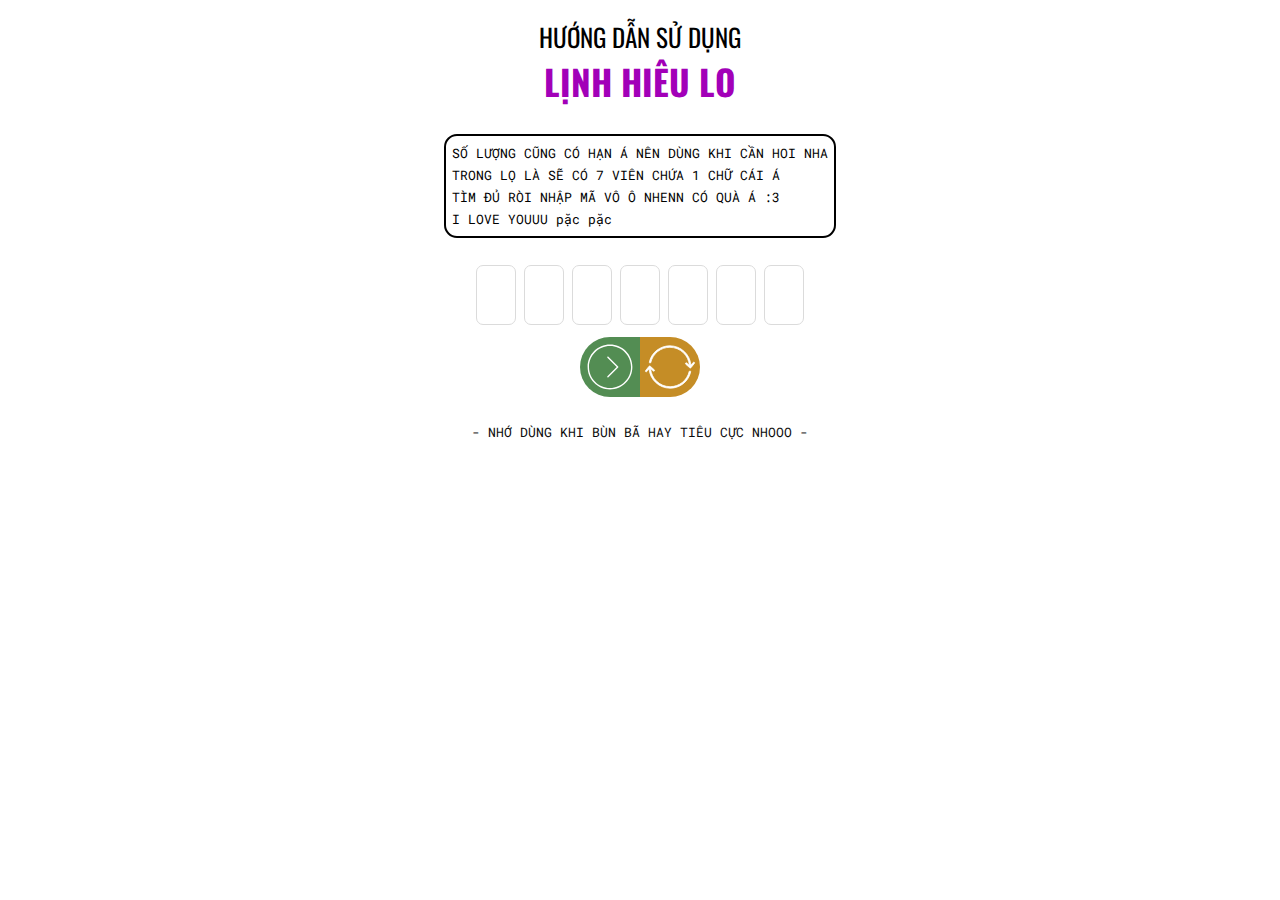
==== index.html @ 42705939 "Add files via upload" ====
<!DOCTYPE html>
<html lang="en">
  <head>
    <meta charset="UTF-8" />
    <meta name="viewport" content="width=device-width, initial-scale=1.0" />
    <title>Dược phẩm chức năng</title>
    <link rel="stylesheet" href="./assets/css/style.css" />
    <link rel="stylesheet" href="./assets/css/reset.css"/>
    <link rel="stylesheet" href="https://fonts.google.com/specimen/Oswald" />
    <link rel="preconnect" href="https://fonts.googleapis.com"/>
    <link rel="preconnect" href="https://fonts.gstatic.com" crossorigin/>
    <link href="https://fonts.googleapis.com/css2?family=Oswald:wght@200..700&family=Yanone+Kaffeesatz:wght@200..700&display=swap" rel="stylesheet"/>
    <link rel="preconnect" href="https://fonts.googleapis.com">
    <link rel="preconnect" href="https://fonts.gstatic.com" crossorigin>
    <link href="https://fonts.googleapis.com/css2?family=Oswald:wght@200..700&family=Roboto+Mono:ital,wght@0,100..700;1,100..700&family=Yanone+Kaffeesatz:wght@200..700&display=swap" rel="stylesheet">
  <body>
    <div class="container">
      <p class="title1 title">HƯỚNG DẪN SỬ DỤNG</p> 
      <p class="title2 title" >LỊNH HIÊU LO</p>
      <div class="box">
        <p>SỐ LƯỢNG CŨNG CÓ HẠN Á NÊN DÙNG KHI CẦN HOI NHA<br/>
            TRONG LỌ LÀ SẼ CÓ 7 VIÊN CHỨA 1 CHỮ CÁI Á<br/>
            TÌM ĐỦ RÒI NHẬP MÃ VÔ Ô NHENN CÓ QUÀ Á :3<br/>
            I LOVE YOUUU pặc pặc
        </p>
      </div>
        <div class="input-field">
          <input type="text" class="input-btn" id="1" maxlength="1"/>
          <input type="text" class="input-btn" id="2" maxlength="1"/>
          <input type="text" class="input-btn" id="3" maxlength="1"/>
          <input type="text" class="input-btn" id="4" maxlength="1"/>
          <input type="text" class="input-btn" id="5" maxlength="1"/>
          <input type="text" class="input-btn" id="6" maxlength="1"/>
          <input type="text" class="input-btn" id="7" maxlength="1"/>
        </div>
     
      <div class="btn-field">
        <button onclick="check(), result()" class="btn check">
          <img src="./assets/images/icon-arrow.svg" alt="" />
        </button>
        <button onclick="reset()" class="btn reset">
          <img src="./assets/images/reload-svgrepo-com.svg" alt="" /></button>
      </div>
      
      <p class="note">- NHỚ DÙNG KHI BÙN BÃ HAY TIÊU CỰC NHOOO -</p>
    <script src="./assets/js/main.js"></script>
  </body>
</html>
---- assets/css/style.css ----
input::-webkit-outer-spin-button,
input::-webkit-inner-spin-button {
  -webkit-appearance: none;
  margin: 0;
}

input[type=text] {
  -moz-appearance: textfield;
}

.container {
  color: black;
  min-height: 100vh;
  display: flex;
  flex-direction: column;
  justify-content: flex-start;
  align-items: center;
}
.container .title {
  justify-self: center;
  display: flex;
  font-family: "Oswald", sans-serif;
  font-size: 25px;
  color: black;
}
.container .title1 {
  margin: 2vh 0 0 0;
}
.container .title2 {
  font-size: 35px;
  margin: 0 0 3vh 0;
  font-weight: 700;
  color: #a200b8;
}
.container .box {
  display: block;
  border: 2px solid black;
  border-radius: 13px;
  padding: 6px;
  margin: 0 2vh 0 2vh;
}
.container .box p {
  font-family: "Roboto Mono", monospace;
  font-size: 12.5px;
  line-height: 22px;
}
.container .input-field {
  margin-top: 3vh;
}
.container .input-field .input-btn {
  width: 40px;
  height: 60px;
  margin: 0 2px 0 2px;
  font-family: "Poppins";
  background-color: transparent;
  border: 1px solid hsl(0, 0%, 86%);
  border-radius: 7px;
  text-align: center;
  font-size: 32px;
  font-weight: 700;
  color: hsl(0, 0%, 8%);
  transition: 0.2s;
}
.container .btn-field {
  margin-top: 12px;
  display: flex;
  flex-direction: row;
}
.container .btn-field .btn {
  color: white;
  color: rgb(216, 43, 43);
  display: grid;
  align-items: center;
  justify-items: center;
  height: inherit;
  grid-template-columns: 60px;
  grid-template-rows: 60px;
  width: 60px;
  border: 0;
  transition: 0.2s;
}
.container .btn-field .btn:active {
  background-color: hsl(0, 0%, 86%);
}
.container .btn-field .check {
  border-radius: 50% 0 0 50%;
  background-color: rgb(83, 141, 83);
}
.container .btn-field .reset {
  border-radius: 0 50% 50% 0;
  background-color: rgb(197, 141, 38);
}
.container .note {
  margin-top: 3vh;
  font-family: "Roboto Mono", monospace;
  color: rgb(10, 10, 10);
  padding: 0 3vh 0 3vh;
  font-size: 0.8rem;
  width: auto;
}/*# sourceMappingURL=style.css.map */
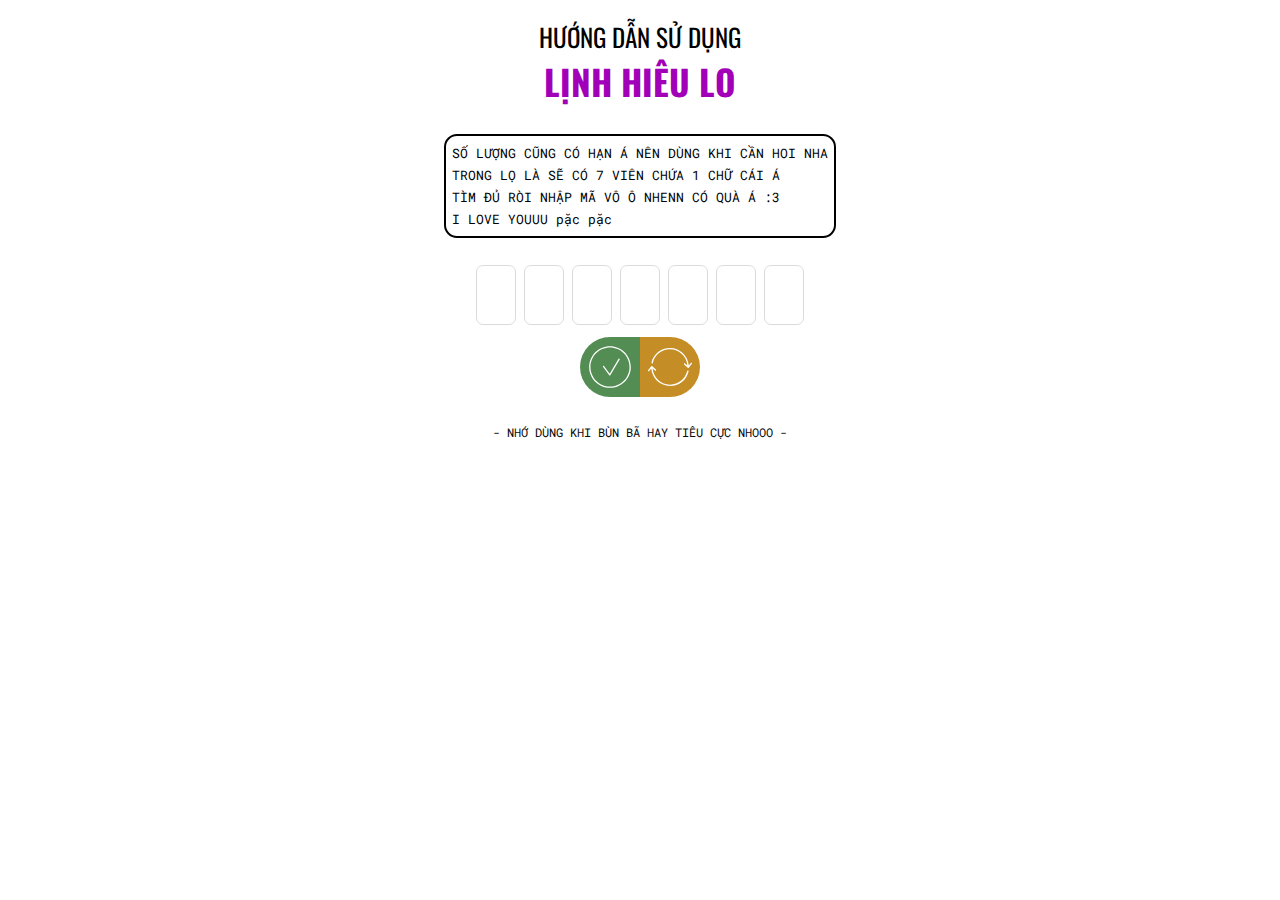
==== commit 8d8482b9: "Add files via upload" ====
--- a/index.html
+++ b/index.html
@@ -25,13 +25,13 @@
         </p>
       </div>
         <div class="input-field">
-          <input type="text" class="input-btn" id="1" maxlength="1"/>
-          <input type="text" class="input-btn" id="2" maxlength="1"/>
-          <input type="text" class="input-btn" id="3" maxlength="1"/>
-          <input type="text" class="input-btn" id="4" maxlength="1"/>
-          <input type="text" class="input-btn" id="5" maxlength="1"/>
-          <input type="text" class="input-btn" id="6" maxlength="1"/>
-          <input type="text" class="input-btn" id="7" maxlength="1"/>
+          <input type="text" class="input-btn" id="inp-1" maxlength="1" onkeyup="MoveCursor(this, 'inp-2');"/>
+          <input type="text" class="input-btn" id="inp-2" maxlength="1" onkeyup="MoveCursor(this, 'inp-3');"/>
+          <input type="text" class="input-btn" id="inp-3" maxlength="1" onkeyup="MoveCursor(this, 'inp-4');"/>
+          <input type="text" class="input-btn" id="inp-4" maxlength="1" onkeyup="MoveCursor(this, 'inp-5');"/>
+          <input type="text" class="input-btn" id="inp-5" maxlength="1" onkeyup="MoveCursor(this, 'inp-6');"/>
+          <input type="text" class="input-btn" id="inp-6" maxlength="1" onkeyup="MoveCursor(this, 'inp-7');"/>
+          <input type="text" class="input-btn" id="inp-7" maxlength="1" onkeyup="MoveCursor(this, 'inp-7');"/>
         </div>
      
       <div class="btn-field">
--- a/assets/css/style.css
+++ b/assets/css/style.css
@@ -53,11 +53,12 @@
   margin: 0 2px 0 2px;
   font-family: "Poppins";
   background-color: transparent;
-  border: 1px solid hsl(0, 0%, 86%);
+  border: 1.5px solid hsl(0, 0%, 86%);
   border-radius: 7px;
   text-align: center;
   font-size: 32px;
   font-weight: 700;
+  text-transform: uppercase;
   color: hsl(0, 0%, 8%);
   transition: 0.2s;
 }
@@ -68,7 +69,6 @@
 }
 .container .btn-field .btn {
   color: white;
-  color: rgb(216, 43, 43);
   display: grid;
   align-items: center;
   justify-items: center;
@@ -95,6 +95,6 @@
   font-family: "Roboto Mono", monospace;
   color: rgb(10, 10, 10);
   padding: 0 3vh 0 3vh;
-  font-size: 0.8rem;
+  font-size: 0.75rem;
   width: auto;
 }/*# sourceMappingURL=style.css.map */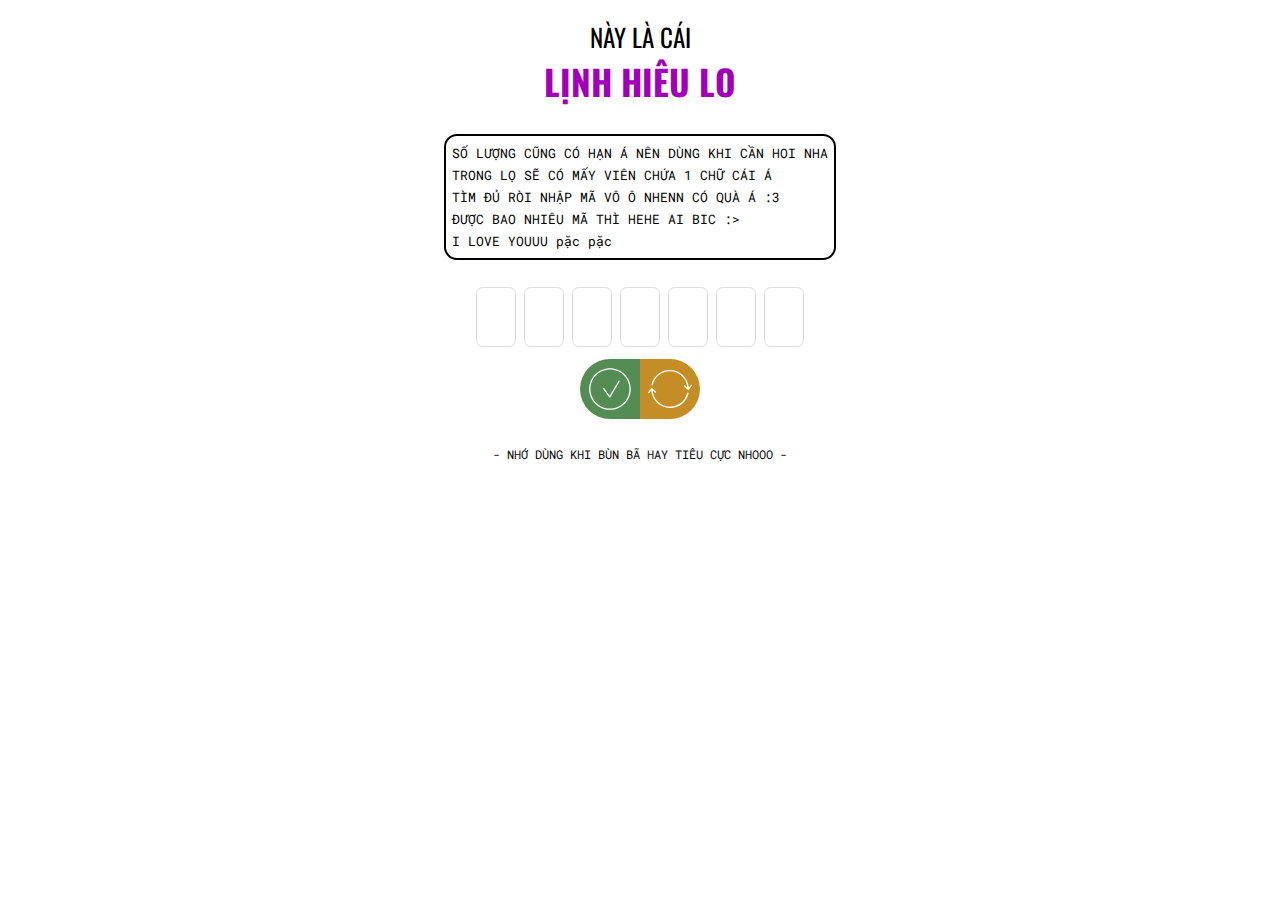
==== commit e4c514b7: "Add files via upload" ====
--- a/index.html
+++ b/index.html
@@ -3,7 +3,13 @@
   <head>
     <meta charset="UTF-8" />
     <meta name="viewport" content="width=device-width, initial-scale=1.0" />
-    <title>Dược phẩm chức năng</title>
+    <title>ahihi</title>
+    <link
+      rel="icon"
+      type="image/png"
+      sizes="32x32"
+      href="./assets/images/icon.jpg"
+    />
     <link rel="stylesheet" href="./assets/css/style.css" />
     <link rel="stylesheet" href="./assets/css/reset.css"/>
     <link rel="stylesheet" href="https://fonts.google.com/specimen/Oswald" />
@@ -15,12 +21,13 @@
     <link href="https://fonts.googleapis.com/css2?family=Oswald:wght@200..700&family=Roboto+Mono:ital,wght@0,100..700;1,100..700&family=Yanone+Kaffeesatz:wght@200..700&display=swap" rel="stylesheet">
   <body>
     <div class="container">
-      <p class="title1 title">HƯỚNG DẪN SỬ DỤNG</p> 
+      <p class="title1 title">NÀY LÀ CÁI</p> 
       <p class="title2 title" >LỊNH HIÊU LO</p>
       <div class="box">
         <p>SỐ LƯỢNG CŨNG CÓ HẠN Á NÊN DÙNG KHI CẦN HOI NHA<br/>
-            TRONG LỌ LÀ SẼ CÓ 7 VIÊN CHỨA 1 CHỮ CÁI Á<br/>
+            TRONG LỌ SẼ CÓ MẤY VIÊN CHỨA 1 CHỮ CÁI Á<br/>
             TÌM ĐỦ RÒI NHẬP MÃ VÔ Ô NHENN CÓ QUÀ Á :3<br/>
+            ĐƯỢC BAO NHIÊU MÃ THÌ HEHE AI BIC :> <br/>
             I LOVE YOUUU pặc pặc
         </p>
       </div>
@@ -31,7 +38,7 @@
           <input type="text" class="input-btn" id="inp-4" maxlength="1" onkeyup="MoveCursor(this, 'inp-5');"/>
           <input type="text" class="input-btn" id="inp-5" maxlength="1" onkeyup="MoveCursor(this, 'inp-6');"/>
           <input type="text" class="input-btn" id="inp-6" maxlength="1" onkeyup="MoveCursor(this, 'inp-7');"/>
-          <input type="text" class="input-btn" id="inp-7" maxlength="1" onkeyup="MoveCursor(this, 'inp-7');"/>
+          <input type="text" class="input-btn" id="inp-7" maxlength="1" onkeyup="MoveCursor(this, 'inp-1');"/>
         </div>
      
       <div class="btn-field">
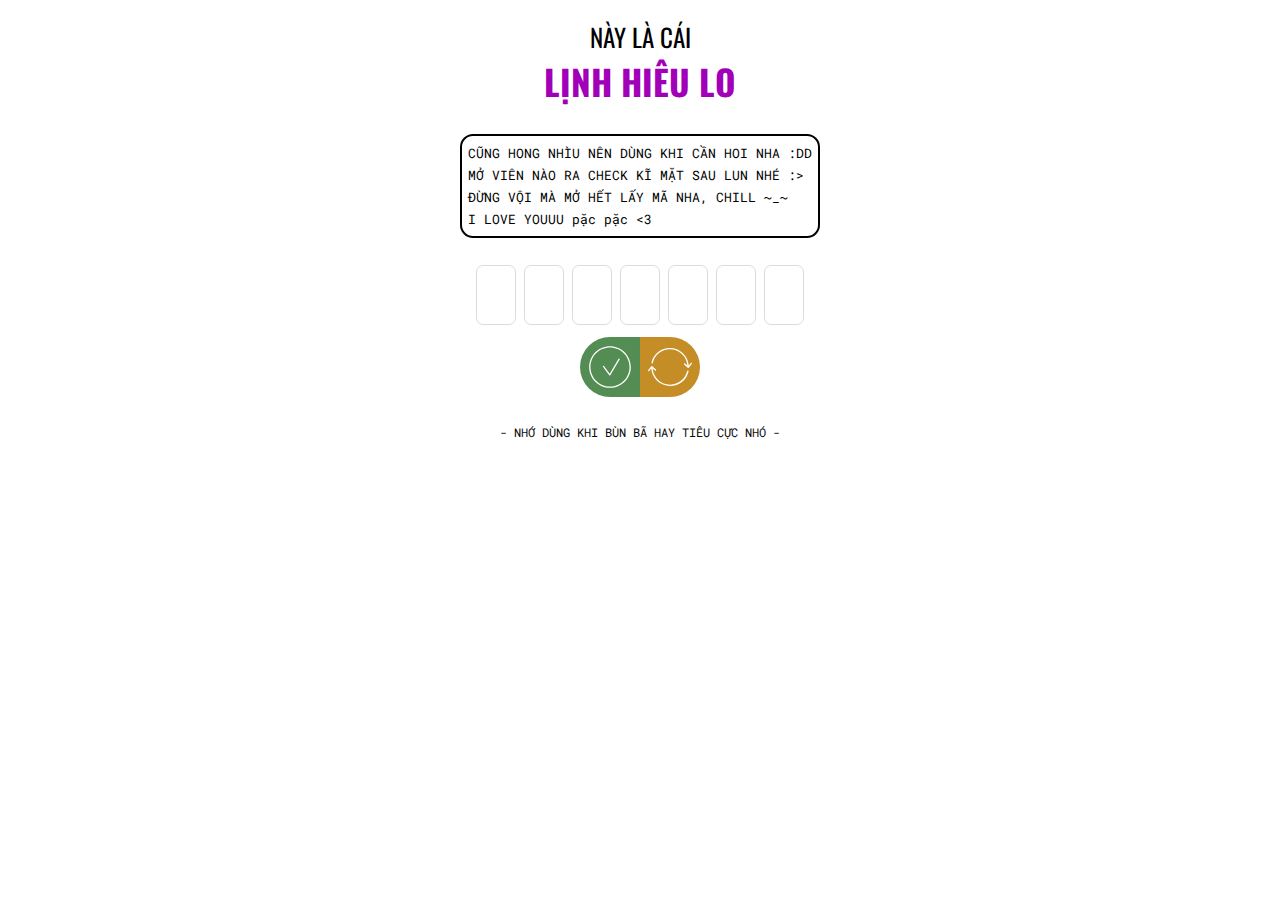
==== commit 9dd61e35: "update gift" ====
--- a/index.html
+++ b/index.html
@@ -24,13 +24,19 @@
       <p class="title1 title">NÀY LÀ CÁI</p> 
       <p class="title2 title" >LỊNH HIÊU LO</p>
       <div class="box">
-        <p>SỐ LƯỢNG CŨNG CÓ HẠN Á NÊN DÙNG KHI CẦN HOI NHA<br/>
-            TRONG LỌ SẼ CÓ MẤY VIÊN CHỨA 1 CHỮ CÁI Á<br/>
-            TÌM ĐỦ RÒI NHẬP MÃ VÔ Ô NHENN CÓ QUÀ Á :3<br/>
-            ĐƯỢC BAO NHIÊU MÃ THÌ HEHE AI BIC :> <br/>
-            I LOVE YOUUU pặc pặc
+      
+        <p id="text">CŨNG HONG NHÌU NÊN DÙNG KHI CẦN HOI NHA :DD<br/>
+            MỞ VIÊN NÀO RA CHECK KĨ MẶT SAU LUN NHÉ :><br/>
+            ĐỪNG VỘI MÀ MỞ HẾT LẤY MÃ NHA, CHILL ~_~<br/>
+            I LOVE YOUUU pặc pặc <3
         </p>
+        <p id="jackpot" style="display: none;">GHÊ Z ĐÚNG RÙI, ntin a mã em vừa nhập nhá<br/>
+          Đợi a load lại trang rồi e bấm vào nút quà nha (để bảo mật ấy à :>>)<br/>
+      Bấm vào xong sẽ down về file eml ấy bấm vô nhen :DD
+      </p>
+       
       </div>
+   
         <div class="input-field">
           <input type="text" class="input-btn" id="inp-1" maxlength="1" onkeyup="MoveCursor(this, 'inp-2');"/>
           <input type="text" class="input-btn" id="inp-2" maxlength="1" onkeyup="MoveCursor(this, 'inp-3');"/>
@@ -38,7 +44,7 @@
           <input type="text" class="input-btn" id="inp-4" maxlength="1" onkeyup="MoveCursor(this, 'inp-5');"/>
           <input type="text" class="input-btn" id="inp-5" maxlength="1" onkeyup="MoveCursor(this, 'inp-6');"/>
           <input type="text" class="input-btn" id="inp-6" maxlength="1" onkeyup="MoveCursor(this, 'inp-7');"/>
-          <input type="text" class="input-btn" id="inp-7" maxlength="1" onkeyup="MoveCursor(this, 'inp-1');"/>
+          <input type="text" class="input-btn" id="inp-7" maxlength="1" />
         </div>
      
       <div class="btn-field">
@@ -47,9 +53,14 @@
         </button>
         <button onclick="reset()" class="btn reset">
           <img src="./assets/images/reload-svgrepo-com.svg" alt="" /></button>
+          <a href="./assets/gift.eml" download="helu at" >
+          <button class="btn gift" id="giftid">
+            <img src="./assets/images/gift-svgrepo-com.svg" alt="">
+          </button>
+        </a>
       </div>
       
-      <p class="note">- NHỚ DÙNG KHI BÙN BÃ HAY TIÊU CỰC NHOOO -</p>
+      <p class="note">- NHỚ DÙNG KHI BÙN BÃ HAY TIÊU CỰC NHÓ -</p>
     <script src="./assets/js/main.js"></script>
   </body>
 </html>
--- a/assets/css/style.css
+++ b/assets/css/style.css
@@ -33,7 +33,6 @@
   color: #a200b8;
 }
 .container .box {
-  display: block;
   border: 2px solid black;
   border-radius: 13px;
   padding: 6px;
@@ -90,6 +89,12 @@
   border-radius: 0 50% 50% 0;
   background-color: rgb(197, 141, 38);
 }
+.container .btn-field .gift {
+  display: none;
+  background-color: green;
+  margin-left: 15px;
+  border-radius: 20%;
+}
 .container .note {
   margin-top: 3vh;
   font-family: "Roboto Mono", monospace;
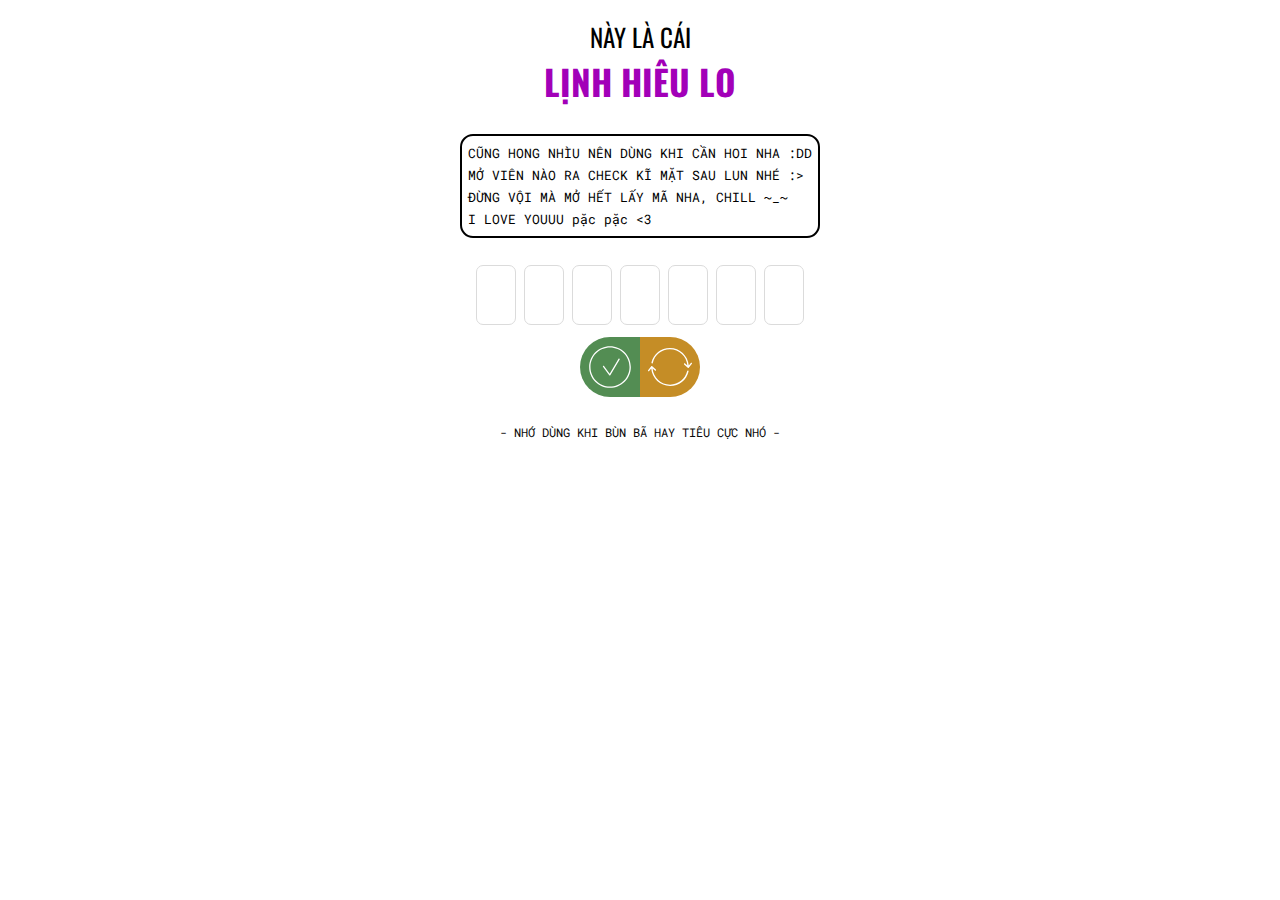
==== commit a57bc355: "UPDATE 17/3/2024" ====
--- a/index.html
+++ b/index.html
@@ -30,10 +30,7 @@
             ĐỪNG VỘI MÀ MỞ HẾT LẤY MÃ NHA, CHILL ~_~<br/>
             I LOVE YOUUU pặc pặc <3
         </p>
-        <p id="jackpot" style="display: none;">GHÊ Z ĐÚNG RÙI, ntin a mã em vừa nhập nhá<br/>
-          Đợi a load lại trang rồi e bấm vào nút quà nha (để bảo mật ấy à :>>)<br/>
-      Bấm vào xong sẽ down về file eml ấy bấm vô nhen :DD
-      </p>
+        <p id="jackpot" style="display: none;"></p>
        
       </div>
    
@@ -53,11 +50,11 @@
         </button>
         <button onclick="reset()" class="btn reset">
           <img src="./assets/images/reload-svgrepo-com.svg" alt="" /></button>
-          <a href="./assets/gift.eml" download="helu at" >
-          <button class="btn gift" id="giftid">
+         
+          <button class="btn gift" id="giftbtn">
             <img src="./assets/images/gift-svgrepo-com.svg" alt="">
           </button>
-        </a>
+       
       </div>
       
       <p class="note">- NHỚ DÙNG KHI BÙN BÃ HAY TIÊU CỰC NHÓ -</p>
--- a/assets/css/style.css
+++ b/assets/css/style.css
@@ -91,7 +91,7 @@
 }
 .container .btn-field .gift {
   display: none;
-  background-color: green;
+  background-color: rgb(0, 183, 255);
   margin-left: 15px;
   border-radius: 20%;
 }
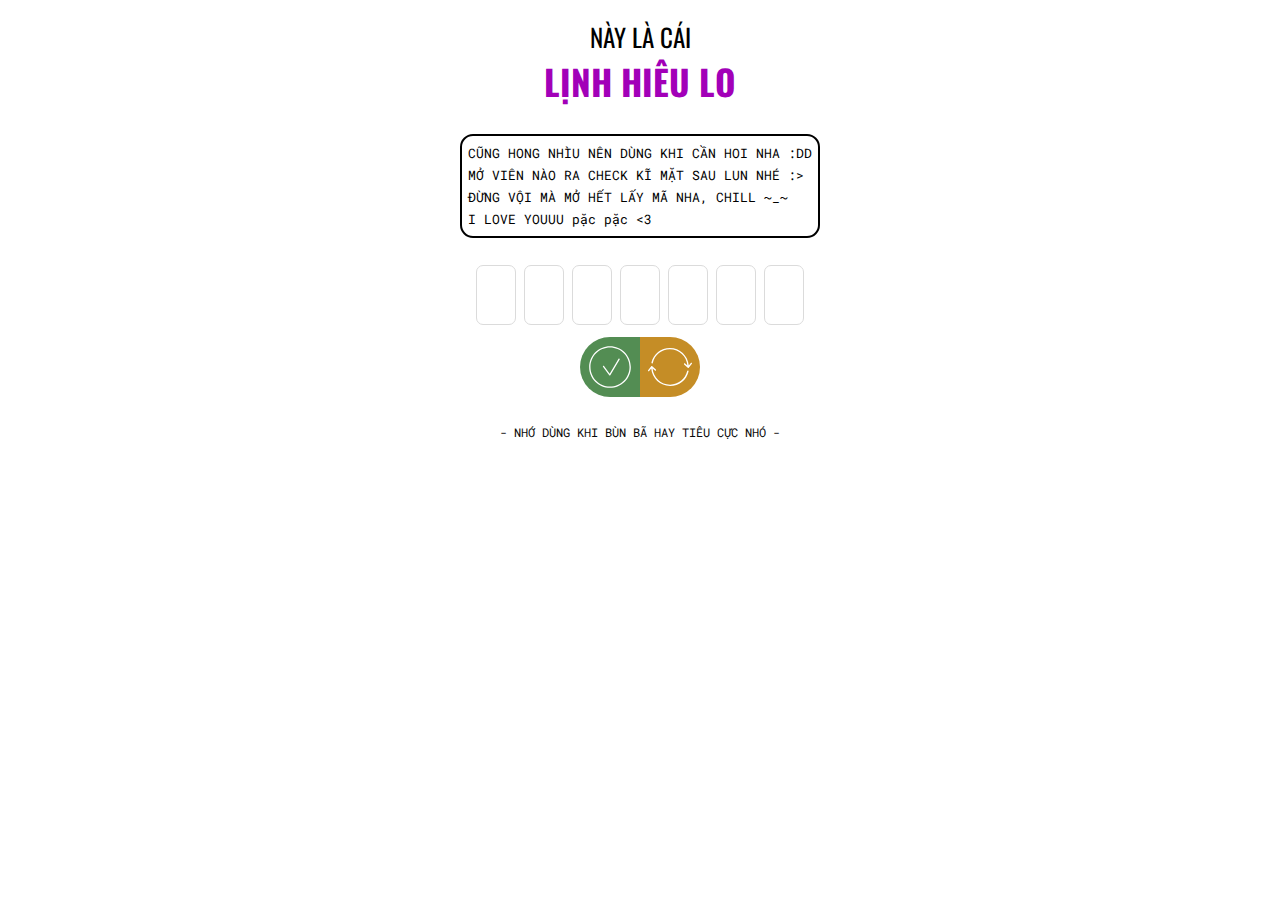
==== commit b1be8f73: "update 18/3" ====
--- a/index.html
+++ b/index.html
@@ -45,13 +45,13 @@
         </div>
      
       <div class="btn-field">
-        <button onclick="check(), result()" class="btn check">
+        <button onclick="check(), result()" class="btn check" id="check_btn">
           <img src="./assets/images/icon-arrow.svg" alt="" />
         </button>
         <button onclick="reset()" class="btn reset">
           <img src="./assets/images/reload-svgrepo-com.svg" alt="" /></button>
          
-          <button class="btn gift" id="giftbtn">
+          <button class="btn gift" id="giftbtn" onclick="done()">
             <img src="./assets/images/gift-svgrepo-com.svg" alt="">
           </button>
        
--- a/assets/css/style.css
+++ b/assets/css/style.css
@@ -9,6 +9,7 @@
 }
 
 .container {
+  transition: 0.3s;
   color: black;
   min-height: 100vh;
   display: flex;
@@ -59,7 +60,7 @@
   font-weight: 700;
   text-transform: uppercase;
   color: hsl(0, 0%, 8%);
-  transition: 0.2s;
+  transition: 0.3s;
 }
 .container .btn-field {
   margin-top: 12px;
@@ -92,7 +93,6 @@
 .container .btn-field .gift {
   display: none;
   background-color: rgb(0, 183, 255);
-  margin-left: 15px;
   border-radius: 20%;
 }
 .container .note {
